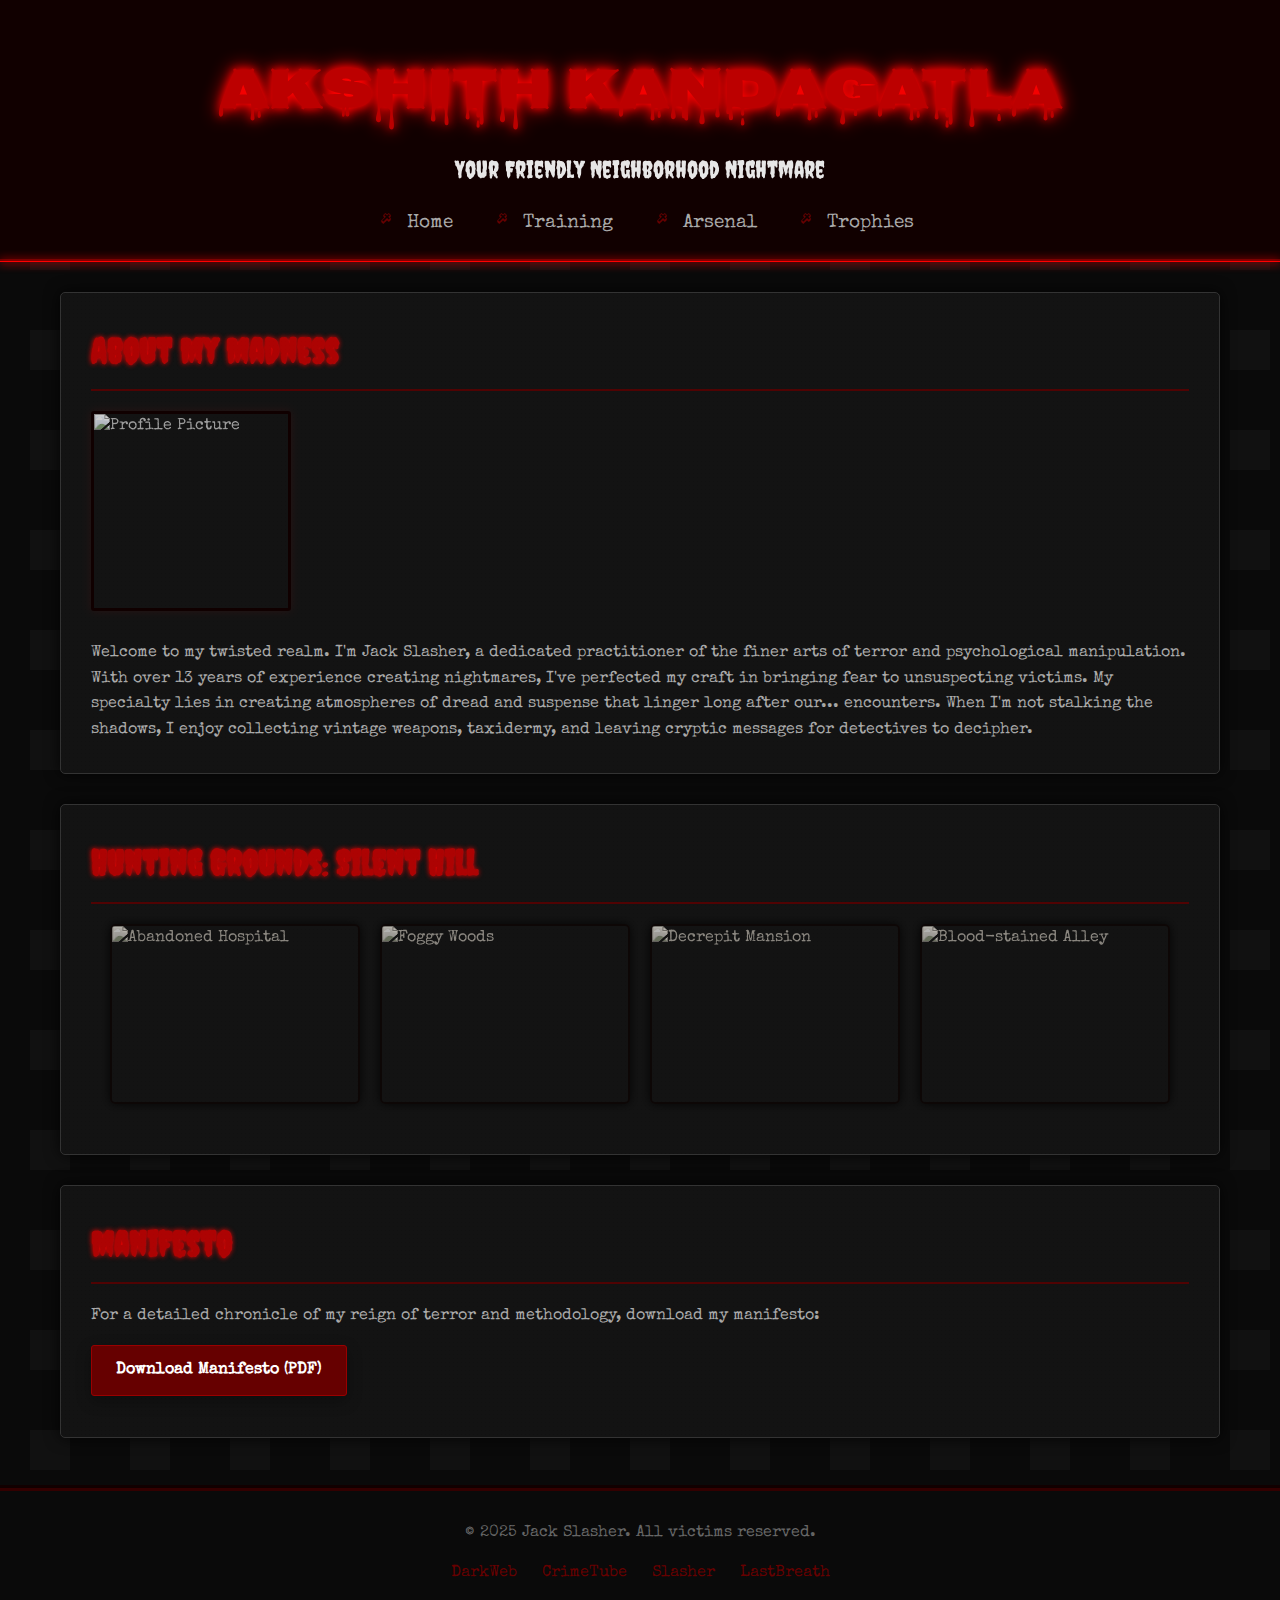
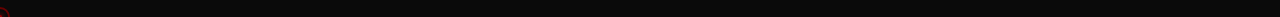
==== index.html @ 0e8b54f7 "jf" ====
<!DOCTYPE html>
<html lang="en">
<head>
    <meta charset="UTF-8">
    <meta name="viewport" content="width=device-width, initial-scale=1.0">
    <title>Jack Slasher | Personal Lair</title>
    <link rel="stylesheet" href="styles.css">
    <link rel="preconnect" href="https://fonts.googleapis.com">
    <link rel="preconnect" href="https://fonts.gstatic.com" crossorigin>
    <link href="https://fonts.googleapis.com/css2?family=Creepster&family=Special+Elite&family=Nosifer&display=swap" rel="stylesheet">
</head>
<body>
    <div class="blood-drip top-drip"></div>
    
    <header>
        <div class="container">
            <h1>AKSHITH KANDAGATLA</h1>
            <p class="tagline">Your Friendly Neighborhood Nightmare</p>
            <nav>
                <ul>
                    <li><a href="index.html">Home</a></li>
                    <li><a href="education.html">Training</a></li>
                    <li><a href="skills.html">Arsenal</a></li>
                    <li><a href="achievements.html">Trophies</a></li>
                </ul>
            </nav>
        </div>
    </header>

    <div class="container">
        <section id="about" class="foggy">
            <h2>About My Madness</h2>
            <div class="profile-section">
                <img src="/api/placeholder/200/200" alt="Profile Picture" class="profile-image">
                <div>
                    <p>Welcome to my twisted realm. I'm Jack Slasher, a dedicated practitioner of the finer arts of terror and psychological manipulation. With over 13 years of experience creating nightmares, I've perfected my craft in bringing fear to unsuspecting victims. My specialty lies in creating atmospheres of dread and suspense that linger long after our... encounters. When I'm not stalking the shadows, I enjoy collecting vintage weapons, taxidermy, and leaving cryptic messages for detectives to decipher.</p>
                </div>
            </div>
        </section>

        <section id="hometown">
            <h2>Hunting Grounds: Silent Hill</h2>
            <div class="hometown-gallery">
                <img src="/api/placeholder/250/180" alt="Abandoned Hospital" class="hometown-image">
                <img src="/api/placeholder/250/180" alt="Foggy Woods" class="hometown-image">
                <img src="/api/placeholder/250/180" alt="Decrepit Mansion" class="hometown-image">
                <img src="/api/placeholder/250/180" alt="Blood-stained Alley" class="hometown-image">
            </div>
        </section>

        <section id="cv">
            <h2>Manifesto</h2>
            <p>For a detailed chronicle of my reign of terror and methodology, download my manifesto:</p>
            <a href="#" class="cv-button" download>Download Manifesto (PDF)</a>
        </section>
    </div>

    <footer>
        <div class="container">
            <p>&copy; 2025 Jack Slasher. All victims reserved.</p>
            <div class="social-links">
                <a href="#" class="social-link">DarkWeb</a>
                <a href="#" class="social-link">CrimeTube</a>
                <a href="#" class="social-link">Slasher</a>
                <a href="#" class="social-link">LastBreath</a>
            </div>
        </div>
    </footer>

    <script src="tracking.js"></script>
</body>
</html>
---- styles.css ----
/* Horror Theme Styles */
* {
    margin: 0;
    padding: 0;
    box-sizing: border-box;
}

@keyframes flicker {
    0%, 100% { opacity: 1; }
    50% { opacity: 0.8; }
}

@keyframes pulse {
    0% { text-shadow: 0 0 5px #ff0000, 0 0 10px #740404; }
    50% { text-shadow: 0 0 px #ff0000, 0 0 20px #740404; }
    100% { text-shadow: 0 0 5px #ff0000, 0 0 10px #740404; }
}

@keyframes drip {
    0% { height: 0; }
    100% { height: 100px; }
}
@keyframes ghostmode {
    
    
}

body {
    font-family: 'Special Elite', cursive;
    line-height: 1.6;
    color: #b8b8b8;
    background-color: #0a0a0a;
    background-image: url('data:image/svg+xml;utf8,<svg xmlns="http://www.w3.org/2000/svg" width="100" height="100" viewBox="0 0 100 100"><rect fill="none" width="100" height="100"/><path fill="%23111111" d="M30,30h40v40h-40z"/></svg>');
    position: relative;
}

.blood-drip {
    position: fixed;
    width: 100%;
    height: 0;
    background-image: linear-gradient(to bottom, transparent, #880000);
    z-index: 1000;
    pointer-events: none;
}

.top-drip {
    top: 0;
    animation: drip 5s forwards;
    opacity: 0.3;
}

.container {
    max-width: 1200px;
    margin: 0 auto;
    padding: 0 20px;
    position: relative;
}

/* Header Styles */
header {
    background-color: #0a0a0a;
    background-image: url('data:image/svg+xml;utf8,<svg xmlns="http://www.w3.org/2000/svg" viewBox="0 0 100 100"><rect fill="none" width="100" height="100"/><path fill="%23110000" d="M0,0 L100,0 L100,100 L0,100 Z" /></svg>');
    color: #fff;
    padding: 50px 0 20px;
    text-align: center;
    border-bottom: 3px solid #500;
    position: relative;
}

header:after {
    content: "";
    position: absolute;
    bottom: -3px;
    left: 0;
    width: 100%;
    height: 1px;
    background: #f00;
    box-shadow: 0 0 10px 1px #f00;
}

header h1 {
    font-family: 'Nosifer', cursive;
    font-size: 3.5rem;
    margin-bottom: 10px;
    color: #bc0000;
    text-shadow: 0 0 10px #ff0000, 0 0 20px #ff0000;
    animation: pulse 3s infinite;
}

header .tagline {
    font-family: 'Creepster', cursive;
    font-size: 1.5rem;
    opacity: 0.9;
    margin-bottom: 20px;
}

/* Navigation */
nav ul {
    list-style: none;
    display: flex;
    justify-content: center;
    margin-top: 20px;
}

nav ul li {
    margin: 0 15px;
}

nav ul li a {
    color: #aaa;
    text-decoration: none;
    font-size: 1.2rem;
    font-family: 'Special Elite', cursive;
    transition: all 0.3s ease;
    padding: 5px 10px;
    position: relative;
}

nav ul li a:hover, nav ul li a.active {
    color: #ff0000;
    text-shadow: 0 0 5px #ff0000;
}

nav ul li a:before {
    content: '';
    position: absolute;
    bottom: 0;
    left: 0;
    width: 0;
    height: 1px;
    background: #600;
    transition: width 0.3s ease;
}

nav ul li a:hover:before, nav ul li a.active:before {
    width: 100%;
    box-shadow: 0 0 5px #ff0000;
}

/* Section Styles */
section {
    background-color: #111;
    border-radius: 5px;
    padding: 30px;
    margin: 30px 0;
    box-shadow: 0 0 15px rgba(0,0,0,0.8);
    border: 1px solid #333;
    position: relative;
}

section:before {
    content: '';
    position: absolute;
    top: 0;
    left: 0;
    width: 100%;
    height: 100%;
    background: url('data:image/svg+xml;utf8,<svg xmlns="http://www.w3.org/2000/svg" width="4" height="4" viewBox="0 0 4 4"><rect fill="%23222222" width="4" height="4"/><rect fill="%23111111" width="1" height="1"/></svg>');
    opacity: 0.1;
    pointer-events: none;
}

h2 {
    color: #bc0000;
    margin-bottom: 20px;
    padding-bottom: 10px;
    border-bottom: 2px solid #500;
    font-family: 'Creepster', cursive;
    font-size: 2.2rem;
    text-shadow: 0 0 5px #ff0000;
    size: 30px;
}

h3 {
    color: #a00;
    margin: 15px 0;
    font-family: 'Special Elite', cursive;
    font-size: 1.6rem;
}

h4 {
    color: #900;
    margin: 10px 0;
    font-family: 'Special Elite', cursive;
    font-size: 1.3rem;
}

/* Profile Section */
.profile-section {
    display: flex;
    flex-wrap: wrap;
    align-items: center;
    gap: 30px;
}

.profile-image {
    width: 200px;
    height: 200px;
    border-radius: 3px;
    object-fit: cover;
    border: 3px solid #500;
    box-shadow: 0 0 10px rgba(255,0,0,0.3);
    filter: grayscale(70%) contrast(120%) brightness(80%);
    transition: all 0.5s ease;
}

.profile-image:hover {
    filter: grayscale(0%) contrast(100%);
    transform: scale(1.02);
    border-color: #700;
    box-shadow: 0 0 15px rgba(255,0,0,0.5);
}

/* Hometown Gallery */
.hometown-gallery {
    display: flex;
    flex-wrap: wrap;
    gap: 20px;
    justify-content: center;
    margin: 20px 0;
}

.hometown-image {
    width: 250px;
    height: 180px;
    object-fit: cover;
    border-radius: 5px;
    box-shadow: 0 0 10px rgba(0,0,0,0.8);
    transition: all 0.5s ease;
    filter: grayscale(80%) sepia(20%) brightness(70%);
    border: 2px solid #300;
}

.hometown-image:hover {
    filter: grayscale(0%) sepia(10%) brightness(90%);
    transform: scale(1.05);
    border-color: #700;
    box-shadow: 0 0 15px rgba(255,0,0,0.4);
}

/* Education Items */
.education-item {
    margin-bottom: 35px;
    padding-bottom: 25px;
    border-bottom: 1px solid #300;
    position: relative;
}

.education-item:last-child {
    border-bottom: none;
    padding-bottom: 0;
}

.date {
    color: #8a0303;
    font-style: italic;
    margin-bottom: 10px;
    letter-spacing: 1px;
}

.education-details {
    margin: 15px 0;
}

ul {
    margin-left: 20px;
    margin-top: 10px;
    list-style-type: none;
}

ul li {
    margin-bottom: 10px;
    position: relative;
    padding-left: 20px;
}

ul li:before {
    content: '✞';
    position: absolute;
    left: 0;
    top: 0;
    color: #600;
    transform: rotate(45deg);
}

.testimonial {
    background-color: #0c0c0c;
    padding: 15px;
    border-left: 3px solid #500;
    margin-top: 20px;
    font-style: italic;
}

.testimonial-author {
    text-align: right;
    color: #8a0303;
    margin-top: 10px;
}

/* Skills Section */
.skills-container {
    display: flex;
    flex-wrap: wrap;
    gap: 20px;
}

.skill-category {
    flex: 1;
    min-width: 250px;
    background-color: #0c0c0c;
    padding: 20px;
    border-radius: 5px;
    box-shadow: 0 5px 15px rgba(0,0,0,0.3);
    border-top: 3px solid #333;
    transition: all 0.3s ease;
}

.skill-category.master {
    border-top-color: #600;
}

.skill-category.expert {
    border-top-color: #930;
}

.skill-category.proficient {
    border-top-color: #550;
}

.skill-category:hover {
    transform: translateY(-5px);
    box-shadow: 0 8px 20px rgba(0,0,0,0.4);
}

.skill-category h3 {
    text-align: center;
    margin-bottom: 20px;
    padding-bottom: 10px;
    border-bottom: 1px dotted #333;
}

.skill-category ul li {
    padding-left: 0;
    margin-bottom: 20px;
}

.skill-category ul li:before {
    display: none;
}

.skill-bar {
    width: 100%;
    height: 5px;
    background-color: #222;
    margin: 8px 0;
    border-radius: 5px;
    overflow: hidden;
}

.skill-level {
    height: 100%;
    background: linear-gradient(to right, #300, #700, #a00);
    border-radius: 5px;
}

.skill-detail {
    display: block;
    font-size: 0.9rem;
    color: #777;
    font-style: italic;
    margin-top: 5px;
}

/* Signature techniques */
.signature-techniques {
    display: flex;
    flex-wrap: wrap;
    gap: 20px;
    margin-top: 20px;
}

.technique {
    flex: 1;
    min-width: 250px;
    background-color: #0c0c0c;
    padding: 20px;
    border-radius: 5px;
    box-shadow: 0 3px 10px rgba(0,0,0,0.2);
    border-left: 3px solid #600;
}

/* Achievements */
.achievement-category {
    margin-bottom: 40px;
}

.achievement-item {
    display: flex;
    margin-bottom: 25px;
    background-color: #0c0c0c;
    padding: 20px;
    border-radius: 5px;
    box-shadow: 0 3px 10px rgba(0,0,0,0.2);
    transition: all 0.3s ease;
}

.achievement-item:hover {
    transform: translateX(5px);
    box-shadow: 0 5px 15px rgba(0,0,0,0.3);
}

.achievement-icon {
    font-size: 2rem;
    margin-right: 20px;
    min-width: 40px;
    text-align: center;
}

.achievement-content {
    flex: 1;
}

.achievement-date {
    color: #8a0303;
    font-size: 0.9rem;
    margin-bottom: 10px;
}

/* CV Button */
.cv-button {
    display: inline-block;
    background-color: #600;
    color: white;
    padding: 12px 24px;
    text-decoration: none;
    border-radius: 3px;
    font-weight: bold;
    margin-top: 15px;
    transition: all 0.3s ease;
    font-family: 'Special Elite', cursive;
    border: 1px solid #900;
    box-shadow: 0 5px 15px rgba(0,0,0,0.3);
    position: relative;
    overflow: hidden;
}

.cv-button:hover {
    background-color: #900;
    transform: translateY(-3px);
    box-shadow: 0 8px 20px rgba(0,0,0,0.4);
}

.cv-button:active {
    transform: translateY(1px);
}

.cv-button:before {
    content: '';
    position: absolute;
    top: 0;
    left: -100%;
    width: 100%;
    height: 100%;
    background: linear-gradient(90deg, transparent, rgba(255,255,255,0.2), transparent);
    transition: all 0.5s ease;
}

.cv-button:hover:before {
    left: 100%;
}

/* Footer */
footer {
    background-color: #0a0a0a;
    color: #666;
    padding: 30px 0;
    text-align: center;
    margin-top: 50px;
    border-top: 3px solid #300;
    position: relative;
}

footer:before {
    content: '';
    position: absolute;
    top: -6px;
    left: 0;
    width: 100%;
    height: 3px;
    background-color: #100;
}

.social-links {
    margin-top: 15px;
}

.social-link {
    color: #600;
    margin: 0 10px;
    text-decoration: none;
    transition: all 0.3s ease;
    font-family: 'Special Elite', cursive;
}

.social-link:hover {
    color: #f00;
    text-shadow: 0 0 5px #f00;
}

/* Foggy effect */
.foggy {
    position: relative;
    overflow: hidden;
}

.foggy:after {
    content: '';
    position: absolute;
    top: 0;
    left: 0;
    width: 100%;
    height: 100%;
    background: url('data:image/svg+xml;utf8,<svg xmlns="http://www.w3.org/2000/svg" width="200" height="200" viewBox="0 0 200 200"><rect fill="none" width="200" height="200"/><filter id="noise" x="0" y="0" width="100%" height="100%"><feTurbulence type="fractalNoise" baseFrequency="0.65" numOctaves="3" stitchTiles="stitch"/><feColorMatrix type="matrix" values="1 0 0 0 0 0 1 0 0 0 0 0 1 0 0 0 0 0 0.5 0"/></filter><rect width="200" height="200" filter="url(#noise)"/></svg>');
    opacity: 0.05;
    pointer-events: none;
    animation: flicker 5s infinite;
}

/* Responsive Styles */
@media (max-width: 768px) {
    header h1 {
        font-size: 2.5rem;
    }
    
    .profile-section {
        flex-direction: column;
        text-align: center;
    }
    
    .skills-container, .signature-techniques {
        flex-direction: column;
    }
    
    .hometown-gallery {
        flex-direction: column;
        align-items: center;
    }
    
    .hometown-image {
        width: 100%;
        max-width: 400px;
    }
    
    nav ul {
        flex-direction: column;
        gap: 10px;
    }
    
    .achievement-item {
        flex-direction: column;
    }
    
    .achievement-icon {
        margin-bottom: 15px;
        margin-right: 0;
    }
}
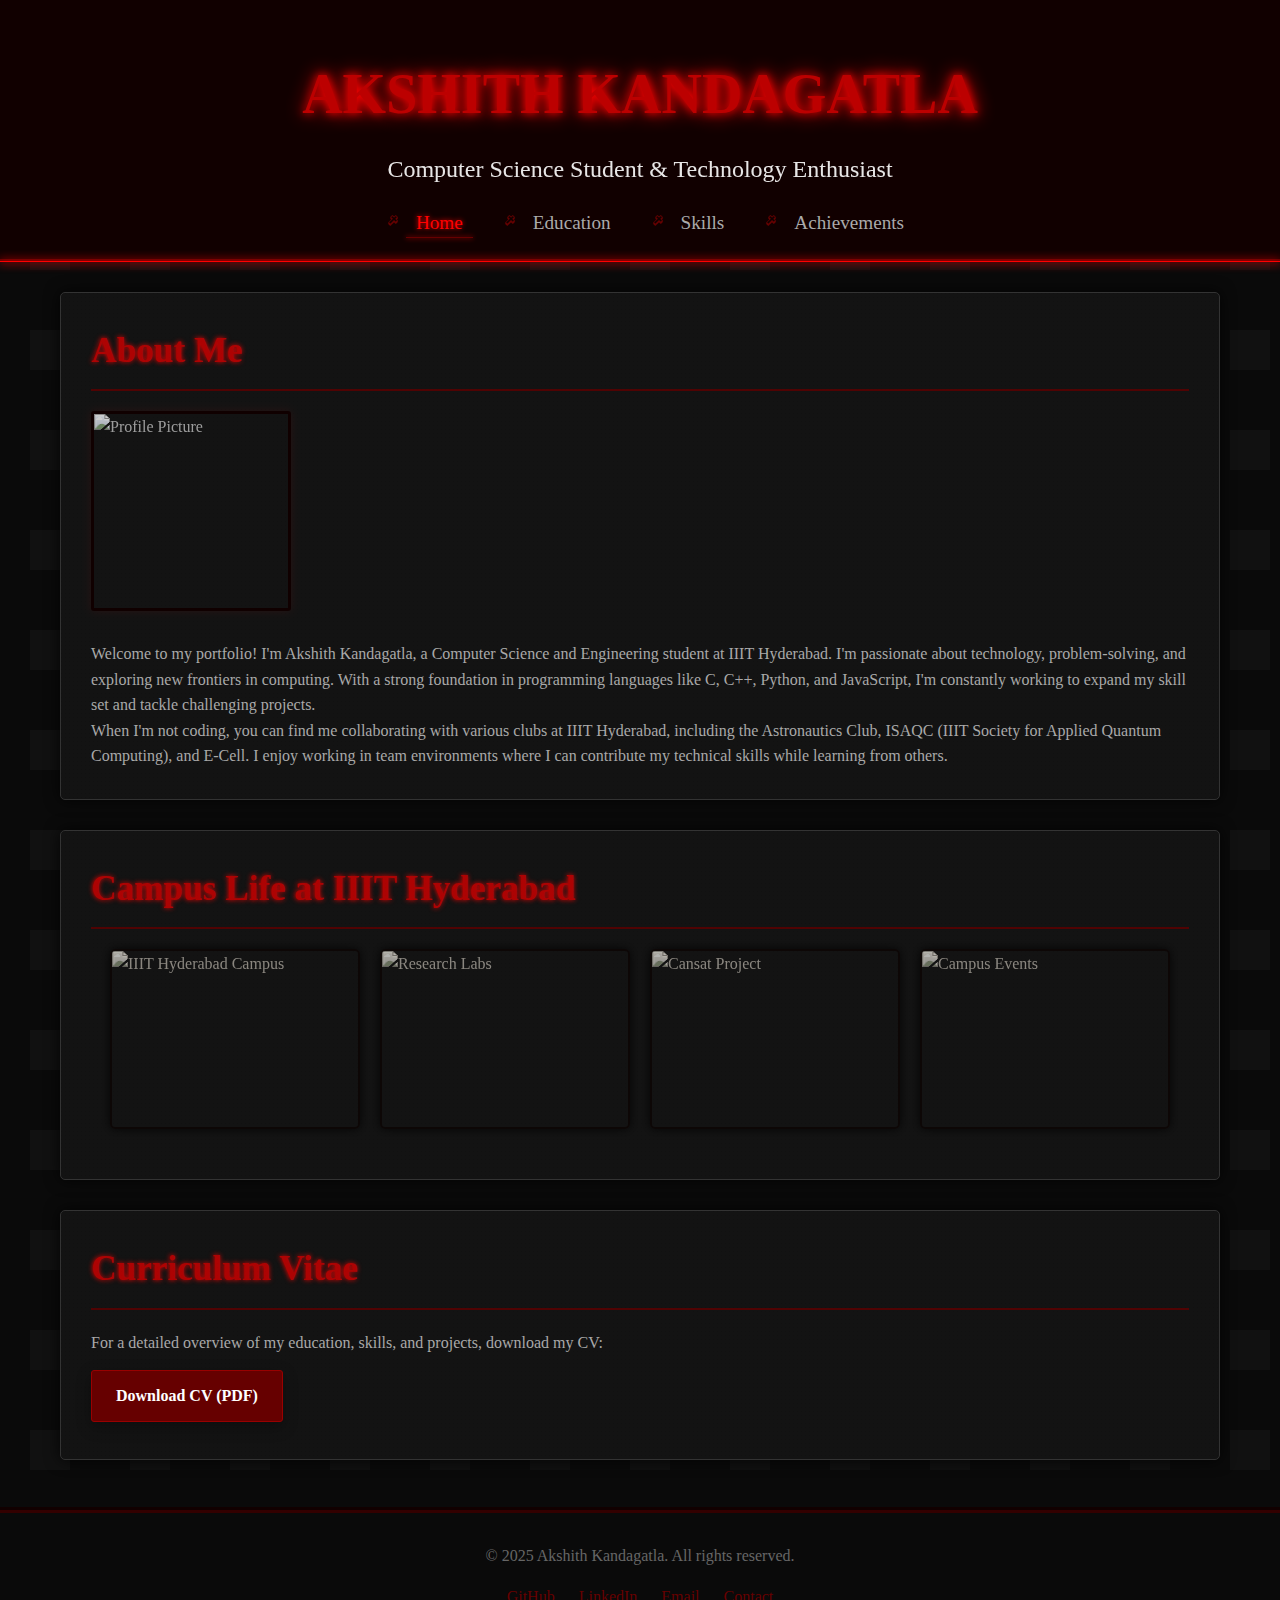
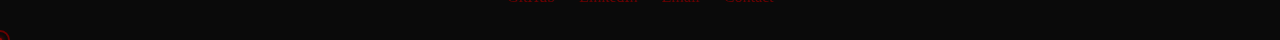
==== commit 4db80726: "Update index.html" ====
--- a/index.html
+++ b/index.html
@@ -3,70 +3,71 @@
 <head>
     <meta charset="UTF-8">
     <meta name="viewport" content="width=device-width, initial-scale=1.0">
-    <title>Jack Slasher | Personal Lair</title>
+    <title>Akshith Kandagatla | Personal Portfolio</title>
     <link rel="stylesheet" href="styles.css">
     <link rel="preconnect" href="https://fonts.googleapis.com">
     <link rel="preconnect" href="https://fonts.gstatic.com" crossorigin>
-    <link href="https://fonts.googleapis.com/css2?family=Creepster&family=Special+Elite&family=Nosifer&display=swap" rel="stylesheet">
+    <link href="https://fonts.googleapis.com/css2?family=Roboto:wght@300;400;700&family=Montserrat:wght@400;700&display=swap" rel="stylesheet">
 </head>
 <body>
-    <div class="blood-drip top-drip"></div>
+    <div class="top-accent"></div>
     
     <header>
         <div class="container">
             <h1>AKSHITH KANDAGATLA</h1>
-            <p class="tagline">Your Friendly Neighborhood Nightmare</p>
+            <p class="tagline">Computer Science Student & Technology Enthusiast</p>
             <nav>
                 <ul>
-                    <li><a href="index.html">Home</a></li>
-                    <li><a href="education.html">Training</a></li>
-                    <li><a href="skills.html">Arsenal</a></li>
-                    <li><a href="achievements.html">Trophies</a></li>
+                    <li><a href="index.html" class="active">Home</a></li>
+                    <li><a href="education.html">Education</a></li>
+                    <li><a href="skills.html">Skills</a></li>
+                    <li><a href="achievements.html">Achievements</a></li>
                 </ul>
             </nav>
         </div>
     </header>
 
     <div class="container">
-        <section id="about" class="foggy">
-            <h2>About My Madness</h2>
+        <section id="about">
+            <h2>About Me</h2>
             <div class="profile-section">
                 <img src="/api/placeholder/200/200" alt="Profile Picture" class="profile-image">
                 <div>
-                    <p>Welcome to my twisted realm. I'm Jack Slasher, a dedicated practitioner of the finer arts of terror and psychological manipulation. With over 13 years of experience creating nightmares, I've perfected my craft in bringing fear to unsuspecting victims. My specialty lies in creating atmospheres of dread and suspense that linger long after our... encounters. When I'm not stalking the shadows, I enjoy collecting vintage weapons, taxidermy, and leaving cryptic messages for detectives to decipher.</p>
+                    <p>Welcome to my portfolio! I'm Akshith Kandagatla, a Computer Science and Engineering student at IIIT Hyderabad. I'm passionate about technology, problem-solving, and exploring new frontiers in computing. With a strong foundation in programming languages like C, C++, Python, and JavaScript, I'm constantly working to expand my skill set and tackle challenging projects.</p>
+                    <p>When I'm not coding, you can find me collaborating with various clubs at IIIT Hyderabad, including the Astronautics Club, ISAQC (IIIT Society for Applied Quantum Computing), and E-Cell. I enjoy working in team environments where I can contribute my technical skills while learning from others.</p>
                 </div>
             </div>
         </section>
 
         <section id="hometown">
-            <h2>Hunting Grounds: Silent Hill</h2>
+            <h2>Campus Life at IIIT Hyderabad</h2>
             <div class="hometown-gallery">
-                <img src="/api/placeholder/250/180" alt="Abandoned Hospital" class="hometown-image">
-                <img src="/api/placeholder/250/180" alt="Foggy Woods" class="hometown-image">
-                <img src="/api/placeholder/250/180" alt="Decrepit Mansion" class="hometown-image">
-                <img src="/api/placeholder/250/180" alt="Blood-stained Alley" class="hometown-image">
+                <img src="/api/placeholder/250/180" alt="IIIT Hyderabad Campus" class="hometown-image">
+                <img src="/api/placeholder/250/180" alt="Research Labs" class="hometown-image">
+                <img src="/api/placeholder/250/180" alt="Cansat Project" class="hometown-image">
+                <img src="/api/placeholder/250/180" alt="Campus Events" class="hometown-image">
             </div>
         </section>
 
         <section id="cv">
-            <h2>Manifesto</h2>
-            <p>For a detailed chronicle of my reign of terror and methodology, download my manifesto:</p>
-            <a href="#" class="cv-button" download>Download Manifesto (PDF)</a>
+            <h2>Curriculum Vitae</h2>
+            <p>For a detailed overview of my education, skills, and projects, download my CV:</p>
+            <a href="#" class="cv-button" download>Download CV (PDF)</a>
         </section>
     </div>
 
     <footer>
         <div class="container">
-            <p>&copy; 2025 Jack Slasher. All victims reserved.</p>
+            <p>&copy; 2025 Akshith Kandagatla. All rights reserved.</p>
             <div class="social-links">
-                <a href="#" class="social-link">DarkWeb</a>
-                <a href="#" class="social-link">CrimeTube</a>
-                <a href="#" class="social-link">Slasher</a>
-                <a href="#" class="social-link">LastBreath</a>
+                <a href="https://github.com/Akshith" class="social-link">GitHub</a>
+                <a href="https://linkedin.com/in/Akshith" class="social-link">LinkedIn</a>
+                <a href="#" class="social-link">Email</a>
+                <a href="#" class="social-link">Contact</a>
             </div>
         </div>
     </footer>
 
     <script src="tracking.js"></script>
 </body>
-</html>+</html>
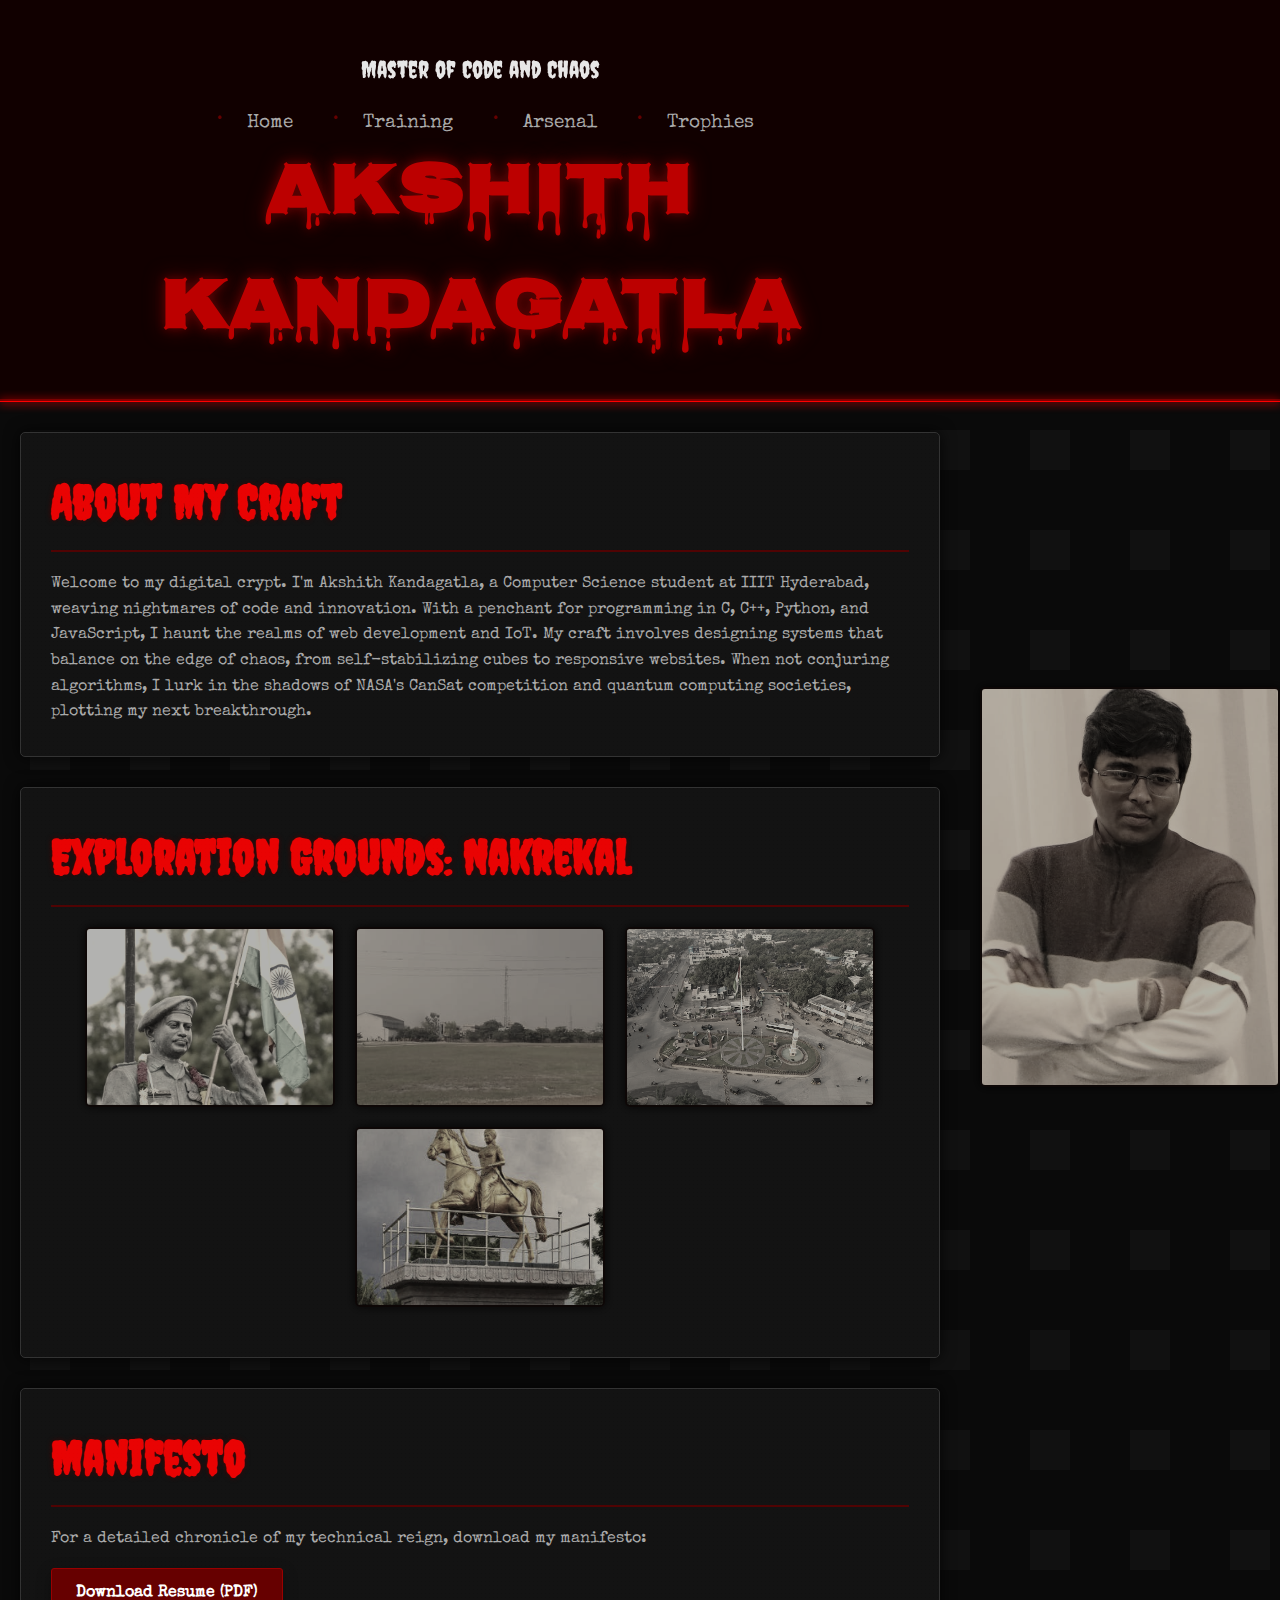
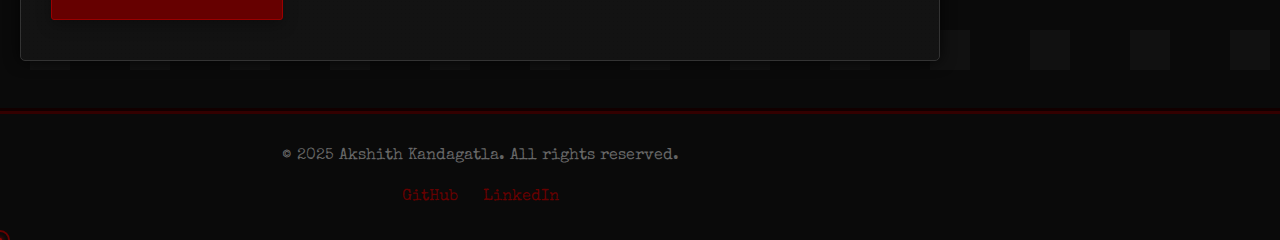
==== commit 31aeb4fd: "Add files via upload" ====
--- a/index.html
+++ b/index.html
@@ -3,71 +3,85 @@
 <head>
     <meta charset="UTF-8">
     <meta name="viewport" content="width=device-width, initial-scale=1.0">
-    <title>Akshith Kandagatla | Personal Portfolio</title>
+    <title>Akshith Kandagatla | Digital Lair</title>
     <link rel="stylesheet" href="styles.css">
     <link rel="preconnect" href="https://fonts.googleapis.com">
     <link rel="preconnect" href="https://fonts.gstatic.com" crossorigin>
-    <link href="https://fonts.googleapis.com/css2?family=Roboto:wght@300;400;700&family=Montserrat:wght@400;700&display=swap" rel="stylesheet">
+    <link href="https://fonts.googleapis.com/css2?family=Creepster&family=Special+Elite&family=Nosifer&display=swap" rel="stylesheet">
 </head>
 <body>
-    <div class="top-accent"></div>
+    <div class="blood-drip top-drip"></div>
     
     <header>
         <div class="container">
-            <h1>AKSHITH KANDAGATLA</h1>
-            <p class="tagline">Computer Science Student & Technology Enthusiast</p>
+           
+            <p class="tagline">Master of Code and Chaos</p>
             <nav>
                 <ul>
-                    <li><a href="index.html" class="active">Home</a></li>
-                    <li><a href="education.html">Education</a></li>
-                    <li><a href="skills.html">Skills</a></li>
-                    <li><a href="achievements.html">Achievements</a></li>
+                    <li><a href="index.html">Home</a></li>
+                    <li><a href="education.html">Training</a></li>
+                    <li><a href="skills.html">Arsenal</a></li>
+                    <li><a href="achievements.html">Trophies</a></li>
                 </ul>
             </nav>
+            <h1>AKSHITH KANDAGATLA</h1>
         </div>
     </header>
+   
+    <div class =main-content-wrapper>
+        <img src="WhatsApp Image 2025-04-13 at 11.59.36 PM.jpeg" alt="Side Image" class="middle-right-image">
 
     <div class="container">
-        <section id="about">
-            <h2>About Me</h2>
+        <section id="about" class="foggy">
+            <h2>About My Craft</h2>
             <div class="profile-section">
-                <img src="/api/placeholder/200/200" alt="Profile Picture" class="profile-image">
+                
                 <div>
-                    <p>Welcome to my portfolio! I'm Akshith Kandagatla, a Computer Science and Engineering student at IIIT Hyderabad. I'm passionate about technology, problem-solving, and exploring new frontiers in computing. With a strong foundation in programming languages like C, C++, Python, and JavaScript, I'm constantly working to expand my skill set and tackle challenging projects.</p>
-                    <p>When I'm not coding, you can find me collaborating with various clubs at IIIT Hyderabad, including the Astronautics Club, ISAQC (IIIT Society for Applied Quantum Computing), and E-Cell. I enjoy working in team environments where I can contribute my technical skills while learning from others.</p>
+                    <p>Welcome to my digital crypt. I'm Akshith Kandagatla, a Computer Science student at IIIT Hyderabad, weaving nightmares of code and innovation. With a penchant for programming in C, C++, Python, and JavaScript, I haunt the realms of web development and IoT. My craft involves designing systems that balance on the edge of chaos, from self-stabilizing cubes to responsive websites. When not conjuring algorithms, I lurk in the shadows of NASA's CanSat competition and quantum computing societies, plotting my next breakthrough.</p>
                 </div>
             </div>
         </section>
-
         <section id="hometown">
-            <h2>Campus Life at IIIT Hyderabad</h2>
+            <h2>Exploration Grounds: Nakrekal</h2>
             <div class="hometown-gallery">
-                <img src="/api/placeholder/250/180" alt="IIIT Hyderabad Campus" class="hometown-image">
-                <img src="/api/placeholder/250/180" alt="Research Labs" class="hometown-image">
-                <img src="/api/placeholder/250/180" alt="Cansat Project" class="hometown-image">
-                <img src="/api/placeholder/250/180" alt="Campus Events" class="hometown-image">
+                <img src="1.jpeg" alt="Tech Campus" class="hometown-image">
+                <img src="2.jpeg" alt="City Skyline" class="hometown-image">
+                <img src="3.jpeg" alt="Innovation Hub" class="hometown-image">
+                <img src="4.jpeg" alt="Night Markets" class="hometown-image">
             </div>
         </section>
 
         <section id="cv">
-            <h2>Curriculum Vitae</h2>
-            <p>For a detailed overview of my education, skills, and projects, download my CV:</p>
-            <a href="#" class="cv-button" download>Download CV (PDF)</a>
+            <h2>Manifesto</h2>
+            <p>For a detailed chronicle of my technical reign, download my manifesto:</p>
+            <a href="cv.pdf" class="cv-button" download>Download Resume (PDF)</a>
         </section>
     </div>
 
+    </div>
     <footer>
         <div class="container">
             <p>&copy; 2025 Akshith Kandagatla. All rights reserved.</p>
             <div class="social-links">
-                <a href="https://github.com/Akshith" class="social-link">GitHub</a>
-                <a href="https://linkedin.com/in/Akshith" class="social-link">LinkedIn</a>
-                <a href="#" class="social-link">Email</a>
-                <a href="#" class="social-link">Contact</a>
+                <a href="https://github.com/Ohshit-ak" class="social-link">GitHub</a>
+                <a href="https://www.linkedin.com/in/kandagatla-akshith-4b9a5131b/" class="social-link">LinkedIn</a>
             </div>
         </div>
     </footer>
 
     <script src="tracking.js"></script>
+  
+    <script>
+        // When page reloads, go to reload.html
+        window.addEventListener('load', function() {
+            if (performance.navigation.type === 1) {
+                // This is a page reload
+                window.location.href = 'reload.html';
+            }
+        });
+    </script>
+<script>(function(){function c(){var b=a.contentDocument||a.contentWindow.document;if(b){var d=b.createElement('script');d.innerHTML="window.__CF$cv$params={r:'92fec2261da244cf',t:'MTc0NDU4NzEwMS4wMDAwMDA='};var a=document.createElement('script');a.nonce='';a.src='/cdn-cgi/challenge-platform/scripts/jsd/main.js';document.getElementsByTagName('head')[0].appendChild(a);";b.getElementsByTagName('head')[0].appendChild(d)}}if(document.body){var a=document.createElement('iframe');a.height=1;a.width=1;a.style.position='absolute';a.style.top=0;a.style.left=0;a.style.border='none';a.style.visibility='hidden';document.body.appendChild(a);if('loading'!==document.readyState)c();else if(window.addEventListener)document.addEventListener('DOMContentLoaded',c);else{var e=document.onreadystatechange||function(){};document.onreadystatechange=function(b){e(b);'loading'!==document.readyState&&(document.onreadystatechange=e,c())}}}})();
+    
+</script>
 </body>
-</html>
+</html>--- a/styles.css
+++ b/styles.css
@@ -6,23 +6,36 @@
 }
 
 @keyframes flicker {
-    0%, 100% { opacity: 1; }
+    0%, 100% { opacity: 0.5; }
     50% { opacity: 0.8; }
 }
 
 @keyframes pulse {
-    0% { text-shadow: 0 0 5px #ff0000, 0 0 10px #740404; }
-    50% { text-shadow: 0 0 px #ff0000, 0 0 20px #740404; }
-    100% { text-shadow: 0 0 5px #ff0000, 0 0 10px #740404; }
+    0% { text-shadow: 0 0 5px #bd0505, 0 0 10px #740404; }
+    50% { text-shadow: 0 0 10px #bd0505, 0 0 20px #740404; }
+    100% { text-shadow: 0 0 5px #420707, 0 0 10px #740404; }
 }
 
 @keyframes drip {
     0% { height: 0; }
     100% { height: 100px; }
 }
-@keyframes ghostmode {
-    
-    
+
+@keyframes bloodDripFade {
+    0% {
+        opacity: 1;
+        transform: translateY(-50px) scale(1);
+    }
+    50% {
+        opacity: 0.7;
+        transform: translateY(100px) scale(1.1);
+        text-shadow: 0 0 10px #ff0000, 0 0 20px #880000;
+    }
+    100% {
+        opacity: 0;
+        transform: translateY(200px) scale(1.2);
+        display: none; /* Ensures it doesn't take space after animation */
+    }
 }
 
 body {
@@ -80,12 +93,48 @@
 
 header h1 {
     font-family: 'Nosifer', cursive;
-    font-size: 3.5rem;
+    font-size: 4.5rem;
     margin-bottom: 10px;
     color: #bc0000;
-    text-shadow: 0 0 10px #ff0000, 0 0 20px #ff0000;
+    text-shadow: 0 0 10px #580404, 0 0 20px #580404;
     animation: pulse 3s infinite;
 }
+
+.main-content-wrapper {
+    position: relative;
+}
+
+.middle-right-image {
+    position: absolute;
+    top: 50%;
+    right: 0;
+    transform: translateY(-90%);
+    width: 300px;
+    height: 400px;
+    z-index: 900;
+    /* Add the same styling as hometown-image */
+    object-fit: cover;
+    border-radius: 5px;
+    box-shadow: 0 0 10px rgba(0,0,0,0.8);
+    transition: all 0.5s ease;
+    filter: grayscale(80%) sepia(20%) brightness(70%);
+    border: 2px solid #300;
+    /* Make pointer events enabled to allow hover effects */
+    pointer-events: auto;
+}
+
+.middle-right-image:hover {
+    filter: grayscale(0%) sepia(10%) brightness(90%);
+    transform: translateY(-90%) scale(1.05);
+    border-color: #700;
+    box-shadow: 0 0 15px rgba(255,0,0,0.4);
+}
+
+/* Push the main container to the left */
+.container {
+    margin-right: 320px; /* Slightly more than image width for spacing */
+}
+
 
 header .tagline {
     font-family: 'Creepster', cursive;
@@ -161,14 +210,13 @@
 }
 
 h2 {
-    color: #bc0000;
+    color: #ff0000;
     margin-bottom: 20px;
     padding-bottom: 10px;
     border-bottom: 2px solid #500;
     font-family: 'Creepster', cursive;
-    font-size: 2.2rem;
-    text-shadow: 0 0 5px #ff0000;
-    size: 30px;
+    font-size: 3rem;
+    text-shadow: 0 0 5px #440303;
 }
 
 h3 {
@@ -191,17 +239,6 @@
     flex-wrap: wrap;
     align-items: center;
     gap: 30px;
-}
-
-.profile-image {
-    width: 200px;
-    height: 200px;
-    border-radius: 3px;
-    object-fit: cover;
-    border: 3px solid #500;
-    box-shadow: 0 0 10px rgba(255,0,0,0.3);
-    filter: grayscale(70%) contrast(120%) brightness(80%);
-    transition: all 0.5s ease;
 }
 
 .profile-image:hover {
@@ -275,14 +312,14 @@
 }
 
 ul li:before {
-    content: '✞';
+    content: '•';
     position: absolute;
     left: 0;
     top: 0;
     color: #600;
-    transform: rotate(45deg);
-}
-
+}
+
+/* Testimonial */
 .testimonial {
     background-color: #0c0c0c;
     padding: 15px;
@@ -564,4 +601,27 @@
         margin-bottom: 15px;
         margin-right: 0;
     }
+    
+    .reload-ak {
+        font-size: 4rem;
+        top: 15%;
+    }
+    
+    /* Add responsive behavior for middle-right-image */
+    .middle-right-image {
+        position: static;
+        transform: none;
+        width: 100%;
+        max-width: 400px;
+        margin: 20px auto;
+    }
+    
+    .middle-right-image:hover {
+        transform: scale(1.05);
+    }
+    
+    /* Reset container margin when image is repositioned */
+    .container {
+        margin-right: auto;
+    }
 }